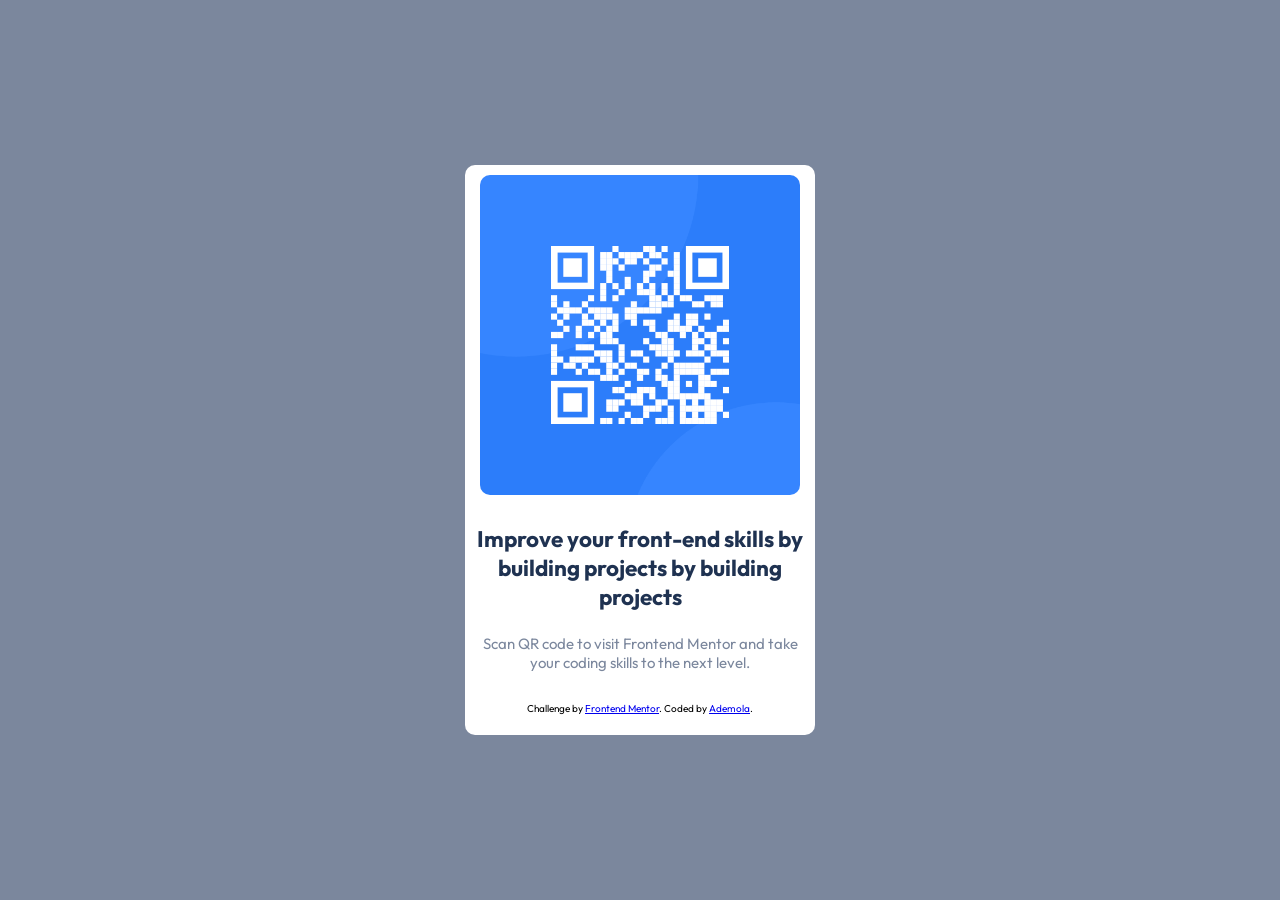
==== index.html @ d699ffa5 "qr code task" ====
<html lang="en">
<head>
  <meta charset="UTF-8">
  <meta http-equiv="X-UA-Compatible" content="IE=edge">
  <meta name="viewport" content="width=device-width, initial-scale=1.0">
  <link rel="stylesheet" href="style.css">
  <link rel="icon" type="image/png" sizes="32x32" href="./images/favicon-32x32.png">
  <link href='https://fonts.googleapis.com/css?family=Outfit' rel='stylesheet'>
  <title>Document</title>
</head>
<body>
  <div class="container">
    <div class="qr-code">
      <img src="./images/image-qr-code.png" alt="image-qr-code">
    </div>
    <div class="image-description">
      <h2>Improve your front-end skills by building projects by building projects</h2> 
      <p>Scan QR code to visit Frontend Mentor and take your coding skills to the next level.</p>     
    </div>
    <div class="attribution">
      Challenge by <a href="https://www.frontendmentor.io?ref=challenge" target="_blank">Frontend Mentor</a>. 
      Coded by <a href="https://github.com/acewrld">Ademola</a>.
    </div>
  </div>
</body>
</html>
---- style.css ----
body {
    width: 100%;
    height: 100vh;
    background-color: hsl(220, 15%, 55%);
    overflow: hidden;
    font-size: 15px;
    font-family: Outfit;
    align-items: center;
    text-align: center;
    padding: 0;
    margin: 0;
    display: flex;
    justify-content: center;
    flex-direction: column;
}

.container {
    background-color: hsl(0, 0%, 100%);
    width: 350px;
    height: 570px;
    border-radius: 10px;

}

img {
    width: 320px;
    padding: 10px;
    border-radius: 20px;
}

h2 {
    font-weight: 700;
    color: hsl(218, 44%, 22%);
}

p {
    color: hsl(220, 15%, 55%);
    font-weight: 400;
    padding: 5px;
}

.attribution {
    padding: 10px;
    font-size: 10px;
}

/* @media screen and (max-width: 375px) {

} */
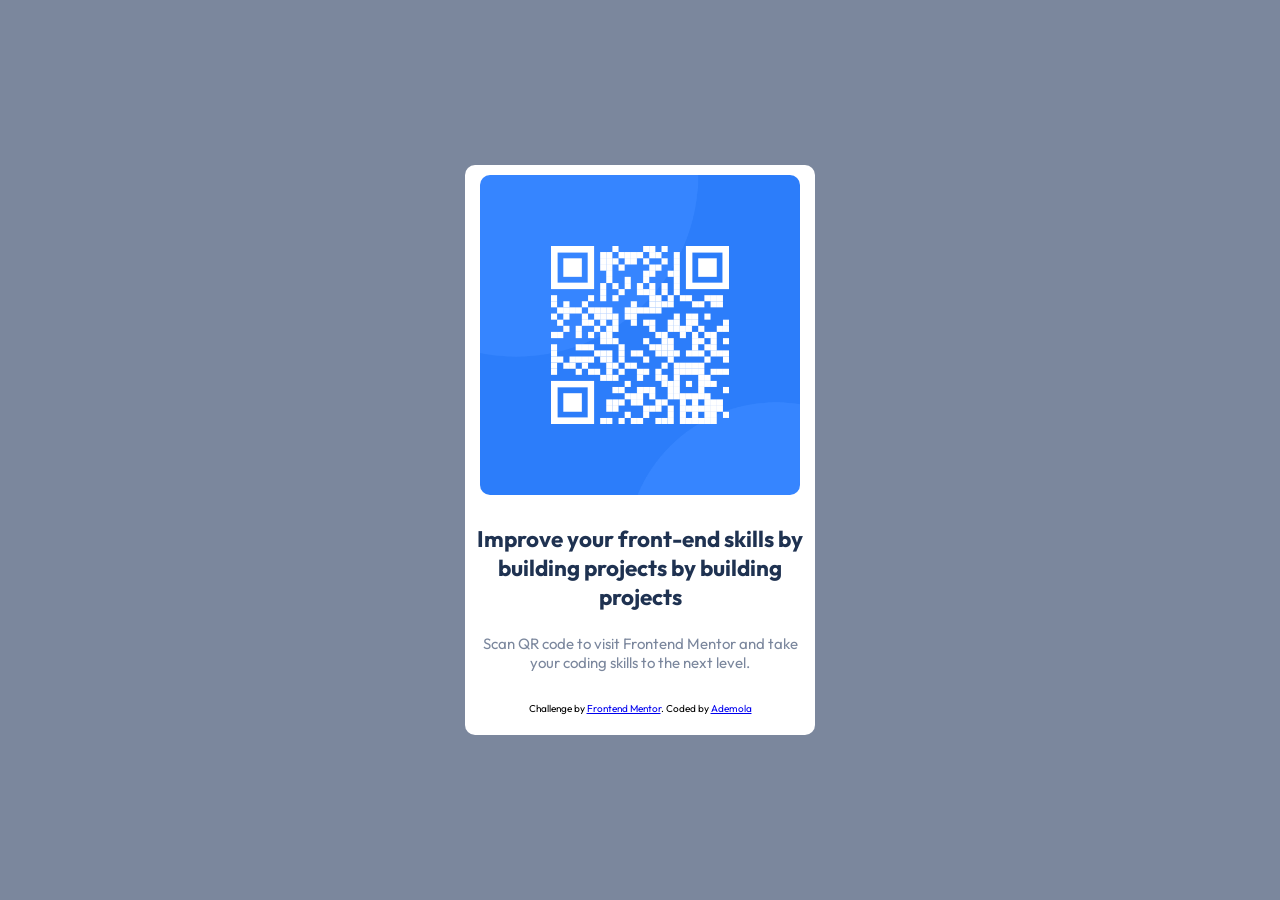
==== commit 52707f03: "qr code task" ====
--- a/index.html
+++ b/index.html
@@ -6,10 +6,10 @@
   <link rel="stylesheet" href="style.css">
   <link rel="icon" type="image/png" sizes="32x32" href="./images/favicon-32x32.png">
   <link href='https://fonts.googleapis.com/css?family=Outfit' rel='stylesheet'>
-  <title>Document</title>
+  <title>QR CODE SCANNER</title>
 </head>
 <body>
-  <div class="container">
+  <section class="qr-container">
     <div class="qr-code">
       <img src="./images/image-qr-code.png" alt="image-qr-code">
     </div>
@@ -17,10 +17,10 @@
       <h2>Improve your front-end skills by building projects by building projects</h2> 
       <p>Scan QR code to visit Frontend Mentor and take your coding skills to the next level.</p>     
     </div>
-    <div class="attribution">
+    <div class="footer-attribution">
       Challenge by <a href="https://www.frontendmentor.io?ref=challenge" target="_blank">Frontend Mentor</a>. 
-      Coded by <a href="https://github.com/acewrld">Ademola</a>.
+      Coded by <a href="https://github.com/acewrld">Ademola</a>
     </div>
-  </div>
+  </section>
 </body>
 </html>
--- a/style.css
+++ b/style.css
@@ -14,7 +14,7 @@
     flex-direction: column;
 }
 
-.container {
+.qr-container {
     background-color: hsl(0, 0%, 100%);
     width: 350px;
     height: 570px;
@@ -39,7 +39,7 @@
     padding: 5px;
 }
 
-.attribution {
+.footer-attribution {
     padding: 10px;
     font-size: 10px;
 }
